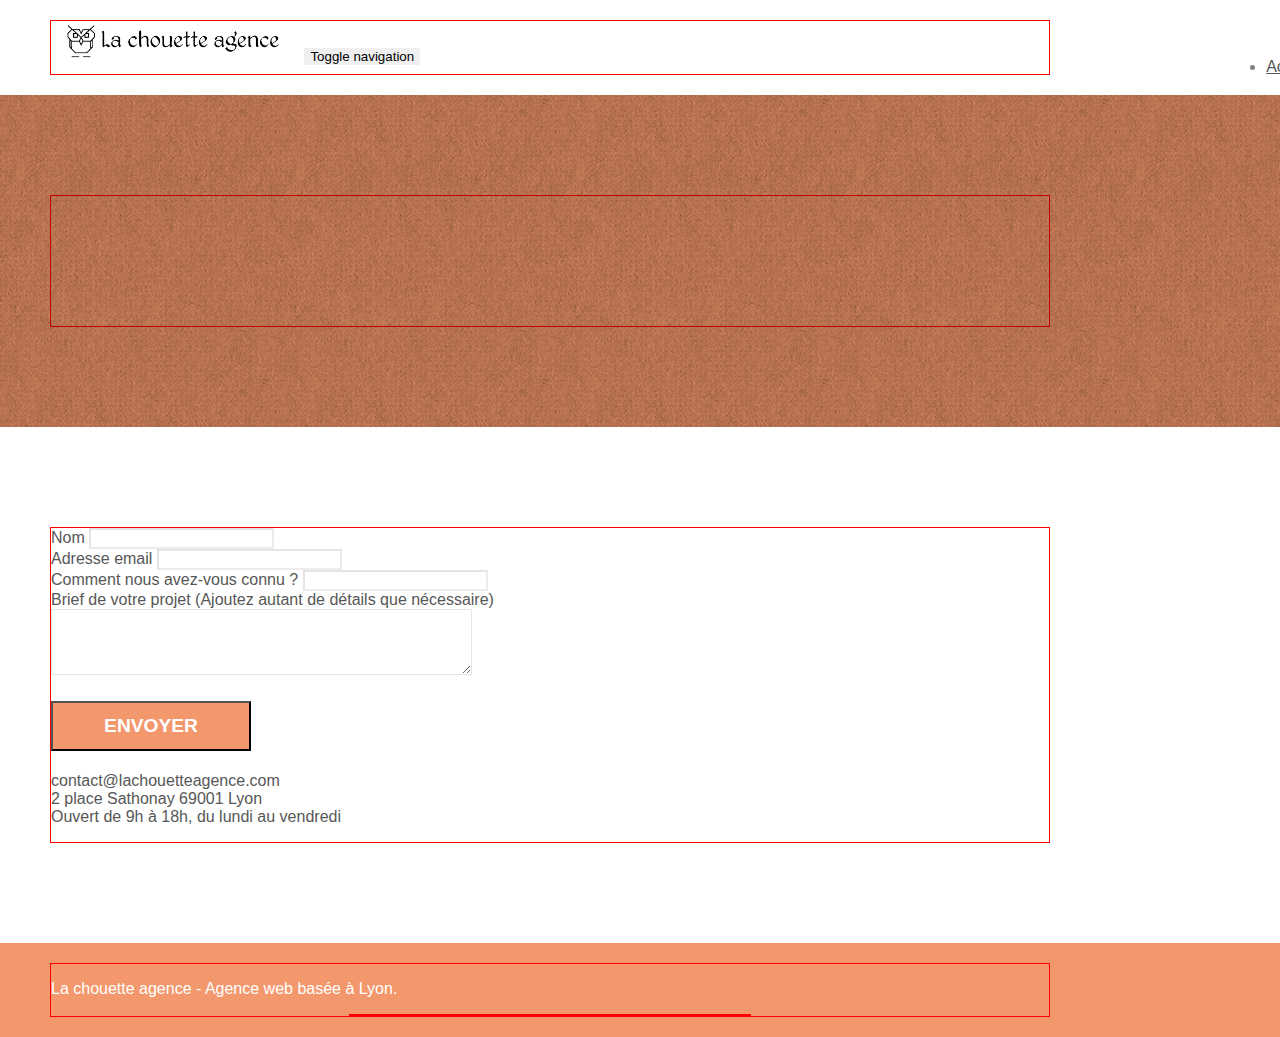
==== contact.html @ 0d10b51a "modif page2 en contact, changement header hn, refactoring, changement des balises div en balises sem" ====
<!DOCTYPE html>
<html lang="fr">
  <head>
    <meta charset="utf-8" />
    <meta name="robots" content="index,follow" />
    <meta
      name="description"
      content="La chouette agence, entreprise de webdesign située à Lyon. Pour la réalisation de votre projet contactez-nous
    dés maintenant!"
    />
    <meta
      name="viewport"
      content="width=device-width, initial-scale=1.0, viewport-fit=cover"
    />

    <!--medias sociaux-->
    <meta
      name="twitter:card"
      content="la chouette agence: votre agence de WebDesign à Lyon"
    />
    <meta
      property="og:title"
      content="La chouette agence, votre agence de WebDesign à Lyon"
    />
    <meta property="og:type" content="website" />
    <meta property="og:url" content="website" />
    <meta
      property="og:image"
      content="	https://nabi652.github.io/projet4_version_modifie/img/logo.png"
    />
    <meta
      property="og:description"
      content="la chouette agence: votre agence de WebDesign à Lyon"
    />

    <link rel="shortcut icon" type="image/png" href="favicon.jpg" />

    <link rel="stylesheet" type="text/css" href="./css/bootstrap.min.css" />
    <link rel="stylesheet" type="text/css" href="style.css" />
    <link rel="stylesheet" type="text/css" href="./css/font-awesome.min.css" />
    <link rel="stylesheet" type="text/css" href="./css/et-line.min.css" />

    <script src="./js/jquery-2.1.0.min.js"></script>
    <script src="./js/bootstrap.min.js"></script>
    <script src="./js/blocs.min.js"></script>
    <script src="./js/jqBootstrapValidation.js"></script>
    <script src="./js/formHandler.js"></script>
    <title>La chouette agence</title>

    <!-- Analytics -->

    <!-- Analytics END -->
  </head>
  <body>
    <!-- Principal conteneur -->
    <div class="page-container">
      <!-- bloc-0 -->
      <div class="bloc bgc-white l-bloc" id="bloc-0">
        <div class="container bloc-sm">
          <nav class="navbar row">
            <div class="navbar-header">
              <a class="navbar-brand" href="index.html"
                ><img
                  src="img/la-chouette-agence.png"
                  alt="atlanta web design logo"
                  height="40"
              /></a>
              <button
                id="nav-toggle"
                type="button"
                class="ui-navbar-toggle navbar-toggle"
                data-toggle="collapse"
                data-target=".navbar-1"
              >
                <span class="sr-only">Toggle navigation</span
                ><span class="icon-bar"></span><span class="icon-bar"></span
                ><span class="icon-bar"></span>
              </button>
            </div>
            <div class="collapse navbar-collapse navbar-1 special-dropdown-nav">
              <ul class="site-navigation nav navbar-nav">
                <li>
                  <a href="index.html">Accueil</a>
                </li>
                <li></li>
                <li>
                  <a href="page2.html">page2 &gt;</a>
                </li>
              </ul>
            </div>
          </nav>
        </div>
      </div>
      <!-- bloc-0 END -->

      <!-- bloc-6 -->
      <div
        class="
          bloc
          bg-dots-bg bg-repeat
          bgc-atomic-tangerine
          d-bloc
          bloc-bg-texture
          texture-paper
        "
        id="bloc-6"
      >
        <div class="container bloc-lg">
          <div class="row">
            <div class="col-sm-12">
              <h1 class="text-center hero-bloc-text tc-white">
                Parlons web design !
              </h1>
              <p class="text-center mg-lg tc-white tight-width-whitespace">
                Nous sommes ravis que vous souhaitiez collaborer avec notre
                agence.<br />
                Parlez-nous de votre projet en complétant le formulaire
                ci-dessous.
              </p>
            </div>
          </div>
        </div>
      </div>
      <!-- bloc-6 END -->

      <!-- bloc-7 -->
      <div class="bloc bgc-white l-bloc" id="bloc-7">
        <div class="container bloc-lg">
          <div class="row">
            <div class="col-sm-6">
              <form
                id="form_1"
                novalidate
                success-msg="Your message has been sent."
                fail-msg="Sorry it seems that our mail server is not responding, Sorry for the inconvenience!"
              >
                <div class="form-group">
                  <label> Nom </label>
                  <input id="name" class="form-control" required />
                </div>
                <div class="form-group">
                  <label> Adresse email </label>
                  <input
                    id="email"
                    class="form-control"
                    type="email"
                    required
                  />
                </div>
                <div class="form-group">
                  <label> Comment nous avez-vous connu ? </label>
                  <input
                    class="form-control"
                    type="email"
                    required
                    id="input_504"
                  />
                </div>
                <div class="form-group">
                  <label>
                    Brief de votre projet (Ajoutez autant de détails que
                    nécessaire)<br /> </label
                  ><textarea
                    id="message"
                    class="form-control"
                    rows="4"
                    cols="50"
                    required
                  ></textarea>
                </div>
                <button
                  class="
                    bloc-button
                    btn btn-lg btn-block
                    cta-hero
                    btn-atomic-tangerine
                  "
                  type="submit"
                >
                  Envoyer
                </button>
              </form>
            </div>
            <div class="col-sm-6">
              <p>
                contact@lachouetteagence.com<br />2 place Sathonay 69001 Lyon<br />Ouvert
                de 9h à 18h, du lundi au vendredi<br />
              </p>
            </div>
          </div>
        </div>
      </div>
      <!-- bloc-7 END -->

      <!-- ScrollToTop Button -->
      <a class="bloc-button btn btn-d scrollToTop" onclick="scrollToTarget('1')"
        ><span class="fa fa-chevron-up"></span
      ></a>
      <!-- ScrollToTop Button END-->

      <!-- Footer - bloc-8 -->
      <div class="bloc bgc-atomic-tangerine d-bloc" id="bloc-8">
        <div class="container bloc-sm">
          <div class="row">
            <div class="col-sm-12">
              <p class="text-center white">
                La chouette agence - Agence web basée à Lyon.<br />
              </p>
              <div class="row row-no-gutters social">
                <div class="col-sm-3">
                  <div class="text-center">
                    <a class="social" href="index.html"
                      ><span class="fa fa-twitter icon-md"></span
                    ></a>
                  </div>
                </div>
                <div class="col-sm-3">
                  <div class="text-center">
                    <a class="social" href="index.html"
                      ><span class="fa fa-facebook icon-md"></span
                    ></a>
                  </div>
                </div>
                <div class="col-sm-3">
                  <div class="text-center">
                    <a class="social" href="index.html"
                      ><span class="fa fa-dribbble icon-md"></span
                    ></a>
                  </div>
                </div>
                <div class="col-sm-3">
                  <div class="text-center">
                    <a class="social" href="index.html"
                      ><span class="fa fa-instagram icon-md"></span
                    ></a>
                  </div>
                </div>
              </div>
            </div>
          </div>
        </div>
      </div>
      <!-- Footer - bloc-8 END -->
    </div>
    <!-- Principal conteneur END -->
  </body>
</html>
---- style.css ----
body {
  margin: 0;
  padding: 0;
  background: #fff;
  overflow-x: hidden;
  -webkit-font-smoothing: antialiased;
  -moz-osx-font-smoothing: grayscale;
}

a,
button {
  /* transition: all 0.3s ease-in-out; */
  outline: none !important;
}

a:hover {
  text-decoration: none;
  cursor: pointer;
}

.keywords {
  color: #cccccc;
  font-size: 1px;
}

.keywords1 {
  color: #f3976c;
}

#page-loading-blocs-notifaction {
  position: fixed;
  top: 0;
  bottom: 0;
  width: 100%;
  z-index: 100000;
  background: #ffffff url("img/pageload-spinner.gif") no-repeat center center;
}

.bloc {
  width: 100%;
  clear: both;
  background: 50% 50% no-repeat;
  padding: 0 50px;
  -webkit-background-size: cover;
  -moz-background-size: cover;
  -o-background-size: cover;
  background-size: cover;
  position: relative;
}

.bloc .container {
  padding-left: 0;
  padding-right: 0;
}

.bloc-lg {
  padding: 100px 50px;
}

.bloc-md {
  padding: 50px;
}

.bloc-sm {
  padding: 20px 50px;
}

.bg-center,
.bg-l-edge,
.bg-r-edge,
.bg-t-edge,
.bg-b-edge,
.bg-tl-edge,
.bg-bl-edge,
.bg-tr-edge,
.bg-br-edge,
.bg-repeat {
  -webkit-background-size: auto !important;
  -moz-background-size: auto !important;
  -o-background-size: auto !important;
  background-size: auto !important;
}

.bg-repeat {
  background: repeat;
}

.bg-t-edge {
  background: top no-repeat;
}

.bloc-bg-texture::before {
  content: "";
  background-size: 2px 2px;
  position: absolute;
  top: 0;
  bottom: 0;
  left: 0;
  right: 0;
}

.texture-paper::before {
  background: url("img/texture-paper.png");
  background-size: 280px 280px;
}

.b-parallax {
  background-attachment: fixed;
}

.d-bloc {
  color: rgba(255, 255, 255, 0.7);
}

.d-bloc button:hover {
  color: rgba(255, 255, 255, 0.9);
}

.d-bloc .icon-round,
.d-bloc .icon-square,
.d-bloc .icon-rounded,
.d-bloc .icon-semi-rounded-a,
.d-bloc .icon-semi-rounded-b {
  border-color: rgba(255, 255, 255, 0.9);
}

.d-bloc .divider-h span {
  border-color: rgba(255, 255, 255, 0.2);
}

.d-bloc .a-btn,
.d-bloc .navbar a,
.d-bloc .navbar-brand,
.d-bloc a .icon-sm,
.d-bloc a .icon-md,
.d-bloc a .icon-lg,
.d-bloc a .icon-xl,
.d-bloc h1 a,
.d-bloc h2 a,
.d-bloc h3 a,
.d-bloc h4 a,
.d-bloc h5 a,
.d-bloc h6 a,
.d-bloc p a {
  color: rgba(255, 255, 255, 0.6);
}

.d-bloc .a-btn:hover,
.d-bloc .navbar a:hover,
.d-bloc .navbar-brand:hover,
.d-bloc a:hover .icon-sm,
.d-bloc a:hover .icon-md,
.d-bloc a:hover .icon-lg,
.d-bloc a:hover .icon-xl,
.d-bloc h1 a:hover,
.d-bloc h2 a:hover,
.d-bloc h3 a:hover,
.d-bloc h4 a:hover,
.d-bloc h5 a:hover,
.d-bloc h6 a:hover,
.d-bloc p a:hover {
  color: rgba(255, 255, 255, 1);
}

.d-bloc .navbar-toggle .icon-bar {
  background: rgba(255, 255, 255, 1);
}

.d-bloc .btn-wire,
.d-bloc .btn-wire:hover {
  color: rgba(255, 255, 255, 1);
  border-color: rgba(255, 255, 255, 1);
}

.d-bloc .panel {
  color: rgba(0, 0, 0, 0.5);
}

.d-bloc .panel button:hover {
  color: rgba(0, 0, 0, 0.7);
}

.d-bloc .panel icon {
  border-color: rgba(0, 0, 0, 0.7);
}

.d-bloc .panel .divider-h span {
  border-color: rgba(0, 0, 0, 0.1);
}

.d-bloc .panel .a-btn {
  color: rgba(0, 0, 0, 0.6);
}

.d-bloc .panel .a-btn:hover {
  color: rgba(0, 0, 0, 1);
}

.d-bloc .panel .btn-wire,
.d-bloc .panel .btn-wire:hover {
  color: rgba(0, 0, 0, 0.7);
  border-color: rgba(0, 0, 0, 0.3);
}

.d-bloc .panel,
.l-bloc {
  color: rgba(0, 0, 0, 0.5);
}

.d-bloc .panel button:hover,
.l-bloc button:hover {
  color: rgba(0, 0, 0, 0.7);
}

.l-bloc .icon-round,
.l-bloc .icon-square,
.l-bloc .icon-rounded,
.l-bloc .icon-semi-rounded-a,
.l-bloc .icon-semi-rounded-b {
  border-color: rgba(0, 0, 0, 0.7);
}

.d-bloc .panel .divider-h span,
.l-bloc .divider-h span {
  border-color: rgba(0, 0, 0, 0.1);
}

.d-bloc .panel .a-btn,
.l-bloc .a-btn,
.l-bloc .navbar a,
.l-bloc .navbar-brand,
.l-bloc a .icon-sm,
.l-bloc a .icon-md,
.l-bloc a .icon-lg,
.l-bloc a .icon-xl,
.l-bloc h1 a,
.l-bloc h2 a,
.l-bloc h3 a,
.l-bloc h4 a,
.l-bloc h5 a,
.l-bloc h6 a,
.l-bloc p a {
  color: rgba(0, 0, 0, 0.6);
}

.d-bloc .panel .a-btn:hover,
.l-bloc .a-btn:hover,
.l-bloc .navbar a:hover,
.l-bloc .navbar-brand:hover,
.l-bloc a:hover .icon-sm,
.l-bloc a:hover .icon-md,
.l-bloc a:hover .icon-lg,
.l-bloc a:hover .icon-xl,
.l-bloc h1 a:hover,
.l-bloc h2 a:hover,
.l-bloc h3 a:hover,
.l-bloc h4 a:hover,
.l-bloc h5 a:hover,
.l-bloc h6 a:hover,
.l-bloc p a:hover {
  color: rgba(0, 0, 0, 1);
}

.l-bloc .navbar-toggle .icon-bar {
  color: rgba(0, 0, 0, 0.6);
}

.d-bloc .panel .btn-wire,
.d-bloc .panel .btn-wire:hover,
.l-bloc .btn-wire,
.l-bloc .btn-wire:hover {
  color: rgba(0, 0, 0, 0.7);
  border-color: rgba(0, 0, 0, 0.3);
}

.voffset {
  margin-top: 30px;
}

.voffset-lg {
  margin-top: 80px;
}

.row-no-gutters {
  margin-right: 0;
  margin-left: 0;
}

.row.row-no-gutters > [class^="col-"],
.row.row-no-gutters > [class*=" col-"] {
  padding-right: 0;
  padding-left: 0;
}

/* #bloc-1-hero h1 {
  font-size: bigger; 
} */

.navbar {
  margin-bottom: 0;
  z-index: 1;
}

.navbar-brand {
  height: auto;
  padding: 3px 15px;
  font-size: 25px;
  font-weight: normal;
  font-weight: 600;
  line-height: 44px;
}

.navbar-brand img {
  max-height: 200px;
  margin: 0 5px 0 0;
  display: inline;
}

.navbar-brand img[src$="svg"] {
  min-width: 100px;
}

.nav-center .navbar-brand img {
  margin: 0;
}

.navbar .nav {
  padding-top: 2px;
  margin-right: -16px;
  float: right;
  z-index: 1;
}

.nav > li {
  float: left;
  margin-top: 4px;
  font-size: 16px;
}

.navbar-nav .open .dropdown-menu > li > a {
  text-align: inherit;
}

.nav > li a:hover,
.nav > li a:focus {
  background: transparent;
}

.navbar-toggle {
  margin: 10px 10px 0 0;
  border: 0px;
}

.navbar-toggle:hover {
  background: transparent !important;
}

.navbar-toggle .icon-bar {
  background-color: rgba(0, 0, 0, 0.5);
  width: 26px;
}

.nav-invert .navbar .nav {
  float: left;
}

.nav-invert .navbar-header,
.nav-invert .navbar-brand {
  float: right;
  position: relative;
  z-index: 2;
}

@media (min-width: 768px) {
  .site-navigation {
    position: absolute;
    top: 50%;
    right: 20px;
    transform: translate(0, -50%);
    -webkit-transform: translateY(-50%);
  }
  .nav > li .dropdown-menu a,
  .nav > li .dropdown-menu a:hover {
    color: #484848;
  }
  .nav-invert .site-navigation {
    left: 0;
    right: 0;
  }
  .nav-center {
    text-align: center;
  }
  .nav-center .navbar-header {
    width: 100%;
  }
  .nav-center .navbar-header,
  .nav-center .navbar-brand,
  .nav-center .nav > li {
    float: none;
    display: inline-block;
  }
  .nav-center .site-navigation {
    position: relative;
    width: 100%;
    right: 0;
    margin-right: 0px;
    margin-top: 20px;
  }
  .nav-center.mini-nav .navbar-toggle {
    float: none;
    margin: 10px auto 0;
  }
}

.nav > li > .dropdown a {
  background: none !important;
  display: block;
  padding: 14px 15px;
}

nav .caret {
  margin: 0 5px;
}

.dropdown-menu .dropdown-menu {
  top: -8px;
  left: 100%;
}

.dropdown-menu .dropmenu-flow-right {
  top: 100%;
  left: 0;
  margin-left: -1px;
  border-top-left-radius: 0;
  border-top-right-radius: 0;
}

.dropdown-menu .dropdown span {
  border: 4px solid black;
  border-top-color: transparent;
  border-right-color: transparent;
  border-bottom-color: transparent;
  margin: 6px -5px 0 0 !important;
  float: right;
}

.mg-md {
  margin-top: 10px;
  margin-bottom: 20px;
}

.mg-lg {
  margin-top: 10px;
  margin-bottom: 40px;
}

.btn {
  margin: 0 5px 5px 0;
}

.btn.pull-right {
  margin: 0 0 5px 5px;
}

.btn-d,
.btn-d:hover,
.btn-d:focus {
  color: #fff;
  background: rgba(0, 0, 0, 0.3);
}

button {
  outline: none !important;
}

.btn-rd {
  border-radius: 40px;
}

.btn-clean {
  border: 1px solid rgba(0, 0, 0, 0.08);
  border-bottom-color: rgba(0, 0, 0, 0.1);
  text-shadow: 0 1px 0 rgba(0, 0, 1, 0.1);
  box-shadow: 0 1px 3px rgba(0, 0, 1, 0.25),
    inset 0 1px 0 0 rgba(255, 255, 255, 0.15);
}

.icon-md {
  font-size: 30px !important;
}

.icon-lg {
  font-size: 60px !important;
}

.sm-shadow {
  text-shadow: 0 1px 2px rgba(0, 0, 0, 0.3);
}

.panel-sq,
.panel-sq .panel-heading,
.panel-sq .panel-footer {
  border-radius: 0;
}

.panel-rd {
  border-radius: 30px;
}

.panel-rd .panel-heading {
  border-radius: 29px 29px 0 0;
}

.panel-rd .panel-footer {
  border-radius: 0 0 29px 29px;
}

.form-control {
  border-color: rgba(0, 0, 0, 0.1);
  box-shadow: none;
}

.scrollToTop {
  width: 40px;
  height: 40px;
  position: fixed;
  bottom: 20px;
  right: 20px;
  opacity: 0;
  z-index: 500;
  transition: all 0.3s ease-in-out;
}

.scrollToTop span {
  margin-top: 6px;
}

.showScrollTop {
  font-size: 14px;
  opacity: 1;
}

a[data-lightbox] {
  position: relative;
  display: block;
  text-align: center;
}

a[data-lightbox]:hover::before {
  content: "+";
  font-family: "HelveticaNeue-Light", "Helvetica Neue Light", "Helvetica Neue",
    Helvetica, Arial;
  font-size: 32px;
  width: 50px;
  height: 50px;
  margin-left: -25px;
  border-radius: 50%;
  background: rgba(0, 0, 0, 0.6);
  color: #fff;
  font-weight: 100;
  z-index: 1;
  position: absolute;
  top: 50%;
  transform: translateY(-50%);
  -webkit-transform: translateY(-50%);
}

a[data-lightbox]:hover img {
  opacity: 0.6;
  -webkit-animation-fill-mode: none;
  animation-fill-mode: none;
}

#lightbox-modal {
  display: flex;
  align-items: center;
}

#lightbox-modal .modal-dialog {
  width: 90%;
  max-width: 900px;
  margin: 0 auto 0;
}

#lightbox-modal .modal-dialog img {
  max-height: 90vh;
  margin: 0 auto;
}

.lightbox-caption {
  padding: 20px;
  color: #fff;
  background: rgba(0, 0, 0, 0.5);
  position: absolute;
  left: 15px;
  right: 15px;
  bottom: 5px;
}

.close-lightbox {
  color: #fff;
  font-size: 30px;
  position: absolute;
  top: 20px;
  right: 20px;
  z-index: 20;
  background: rgba(0, 0, 0, 0.5);
  border: none;
  line-height: 30px;
  padding: 0 9px 5px;
  opacity: 0.3;
}

.close-lightbox:hover,
.next-lightbox:hover,
.prev-lightbox:hover {
  opacity: 1;
  color: #fff;
}

.next-lightbox,
.prev-lightbox {
  font-size: 20px;
  color: rgba(255, 255, 255, 0.9);
  background: rgba(0, 0, 0, 0.5);
  transition: all 0.2s ease-in-out;
  position: absolute;
  top: 45%;
  z-index: 1;
  opacity: 0.4;
}

.next-lightbox {
  padding: 6px 8px 1px 13px;
  right: 25px;
}

.prev-lightbox {
  padding: 6px 13px 1px 10px;
  left: 25px;
}

.snapshot-lb .modal-body {
  padding-bottom: 45px;
}

.snapshot-lb .lightbox-caption {
  padding: 0;
  color: rgba(0, 0, 0, 0.5);
  background: none;
}

h1,
h2,
h3,
h4,
h5,
h6,
p,
label,
.btn,
a {
  font-family: "helvetica";
  font-weight: 400;
  color: #575757 !important;
}

.container {
  max-width: 1000px;
}

.hero-bloc-text {
  font-size: 38px;
}

.hero-bloc-text-sub {
  font-size: 36px;
}

.statement-bloc-text {
  line-height: 26px;
  font-style: italic;
  font-size: 20px;
  text-align: center;
  font-weight: lighter;
  max-width: 520px;
  margin: auto auto auto auto;
}

p {
  font-size: 11px;
}

.tight-width-whitespace {
  max-width: 600px;
  margin: auto auto auto auto;
}

.h1 {
  font-size: 20px;
  font-family: "Open Sans";
}

.cta-hero {
  margin-top: 22px;
  color: #ffffff !important;
  text-transform: uppercase;
  padding: 12px 28px 12px 28px;
  font-size: larger;
  font-weight: 700;
  width: 200px;
}

p {
  font-size: medium;
}

.social {
  max-width: 400px;
  margin: auto auto auto auto;
}

h2 {
  font-size: 22px;
  line-height: 1.4em;
}

h3 {
  font-size: 15px;
  text-transform: uppercase;
  font-weight: 700;
  color: #333333 !important;
}

.med-width-whitespace {
  max-width: 800px;
  margin: auto auto auto auto;
  box-shadow: 0px 0px 0px #000000;
}

h1 {
  color: #333333 !important;
}

h4 {
  color: #333333 !important;
}

.icons {
  margin-bottom: 14px;
  margin-top: 24px;
}

.white {
  color: #ffffff !important;
}

.portfolio-thumb {
  margin-bottom: 24px;
}

.portfolio-row {
  margin-bottom: 44px;
  margin-top: 50px;
}

.avatar {
  box-shadow: 0px 4px 9px rgba(0, 0, 0, 0.3);
}

.black-background {
  background-color: rgba(165, 147, 99, 0.7);
  padding: 40px 40px 40px 40px;
}

.bold-link {
  font-weight: 900;
  text-decoration: underline !important;
}
.row {
  border: 1px solid red;
}

.bgc-white {
  background-color: #ffffff;
}

.bgc-dark-slate-blue {
  background-color: #364577;
}

.bgc-atomic-tangerine {
  background-color: #f3976c;
}

.tc-white {
  color: #f3976c !important;
}

.btn-atomic-tangerine {
  background: #f3976c;
  color: #ffffff !important;
}
/* hover sur le bouton contact */
.btn-atomic-tangerine:hover {
  background: linear-gradient(#f3976c, #c27956);
  /* color: #ffffff !important; */
  box-shadow: 0px 0px 20px #9c9c9c;
} /*fin hover sur bouton contact*/

.ltc-white {
  color: #ffffff !important;
  text-decoration: none;
}

.ltc-white:hover {
  color: #cccccc !important;
}

.ltc-atomic-tangerine {
  color: #f3976c !important;
}

.ltc-atomic-tangerine:hover {
  color: #c27956 !important;
}

.icon-dark-slate-blue {
  color: #364577 !important;
  border-color: #364577 !important;
}

.bg-dots-bg {
  background-image: url("img/dots-bg.png");
}

.bg-lines-h2-bg {
  background-image: url("img/lines-h2-bg.png");
}

.bg-banniere {
  background-image: url("img/la-chouette-agence-banniere.jpg");
}

.bg-presentation {
  background-image: url("img/image-de-presentation.bmp");
}

@media (max-width: 1024px) {
  .bloc {
    padding-left: 20px;
    padding-right: 20px;
  }
  .bloc.full-width-bloc,
  .bloc-tile-2.full-width-bloc .container,
  .bloc-tile-3.full-width-bloc .container,
  .bloc-tile-4.full-width-bloc .container {
    padding-left: 0;
    padding-right: 0;
  }
}

@media (max-width: 992px) and (min-width: 768px) {
  .navbar .nav {
    max-width: 80%;
  }
  .nav-center.navbar .nav {
    max-width: 100%;
  }
}

@media only screen and (min-device-width: 768px) and (max-device-width: 1024px) and (orientation: landscape) {
  .b-parallax {
    background-attachment: scroll;
  }
}

@media only screen and (min-device-width: 1024px) and (max-device-width: 1366px) and (-webkit-min-device-pixel-ratio: 1.5) {
  .b-parallax {
    background-attachment: scroll;
  }
}

@media (max-width: 991px) {
  .container {
    width: 100%;
  }
  .b-parallax {
    background-attachment: scroll;
  }
  .page-container,
  #hero-bloc {
    overflow-x: hidden;
    position: relative;
  }
  .bloc {
    padding-left: constant(safe-area-inset-left);
    padding-right: constant(safe-area-inset-right);
  }
  .bloc-group,
  .bloc-group .bloc {
    display: block;
    width: 100%;
  }
  .bloc-fill-screen .fill-bloc-top-edge,
  .bloc-fill-screen .fill-bloc-bottom-edge {
    padding: 0 20px;
    padding-left: constant(safe-area-inset-left);
    padding-right: constant(safe-area-inset-right);
  }
}

@media (max-width: 767px) {
  .page-container {
    overflow-x: hidden;
    position: relative;
  }
  h1,
  h2,
  h3,
  h4,
  h5,
  h6,
  p,
  #disqus_thread {
    padding-left: 10px !important;
    padding-right: 10px !important;
  }
  .b-parallax {
    background-attachment: scroll;
  }
  .navbar .nav {
    padding-top: 0;
    border-top: 1px solid rgba(0, 0, 0, 0.2);
    float: none !important;
  }
  .navbar.row {
    margin-left: 0;
    margin-right: 0;
  }
  .site-navigation {
    position: inherit;
    transform: none;
    -webkit-transform: none;
    -ms-transform: none;
  }
  .nav > li {
    margin-top: 0;
    border-bottom: 1px solid rgba(0, 0, 0, 0.1);
    background: rgba(0, 0, 0, 0.05);
    text-align: left;
    padding-left: 15px;
    width: 100%;
  }
  .nav > li:hover {
    background: rgba(0, 0, 0, 0.08);
  }
  .dropdown .dropdown a .caret {
    float: none;
    margin: 5px 0 0 10px !important;
    border: 4px solid black;
    border-bottom-color: transparent;
    border-right-color: transparent;
    border-left-color: transparent;
  }
  #hero-bloc .navbar .nav {
    background: rgba(0, 0, 0, 0.8);
  }
  #hero-bloc .navbar .nav a {
    color: rgba(255, 255, 255, 0.6);
  }
  .hero {
    padding: 50px 0;
  }
  .hero-nav {
    left: -1px;
    right: -1px;
  }
  .navbar-collapse {
    padding: 0;
    overflow-x: hidden;
    -webkit-box-shadow: none;
    box-shadow: none;
  }
  .navbar-brand img {
    max-height: 40px;
    width: auto;
  }
  .nav-invert .navbar-header {
    float: none;
    width: 100%;
  }
  .nav-invert .navbar-toggle {
    float: left;
    margin-left: 10px;
  }
  .bloc {
    padding-left: 0;
    padding-right: 0;
  }
  .bloc-xxl,
  .bloc-xl,
  .bloc-lg {
    padding: 40px 0;
  }
  .bloc-sm,
  .bloc-md {
    padding-left: 0;
    padding-right: 0;
  }
  .bloc-tile-2 .container,
  .bloc-tile-3 .container,
  .bloc-tile-4 .container,
  .bloc-fill-screen .fill-bloc-top-edge,
  .bloc-fill-screen .fill-bloc-bottom-edge {
    padding-left: 0;
    padding-right: 0;
  }
  .a-block {
    padding: 0 10px;
  }
  .btn-dwn {
    display: none;
  }
  .voffset {
    margin-top: 5px;
  }
  .voffset-md {
    margin-top: 20px;
  }
  .voffset-lg {
    margin-top: 30px;
  }
  form {
    padding: 5px;
  }
  .close-lightbox {
    display: inline-block;
  }
  .blocsapp-device-iphone5 {
    background-size: 216px 425px;
    padding-top: 60px;
    width: 216px;
    height: 425px;
  }
  .blocsapp-device-iphone5 img {
    width: 180px;
    height: 320px;
  }
}

@media (max-width: 400px) {
  .bloc {
    padding-left: 0;
    padding-right: 0;
  }
}

@media (max-width: 767px) {
  .bloc-mob-center-text {
    text-align: center;
  }
}
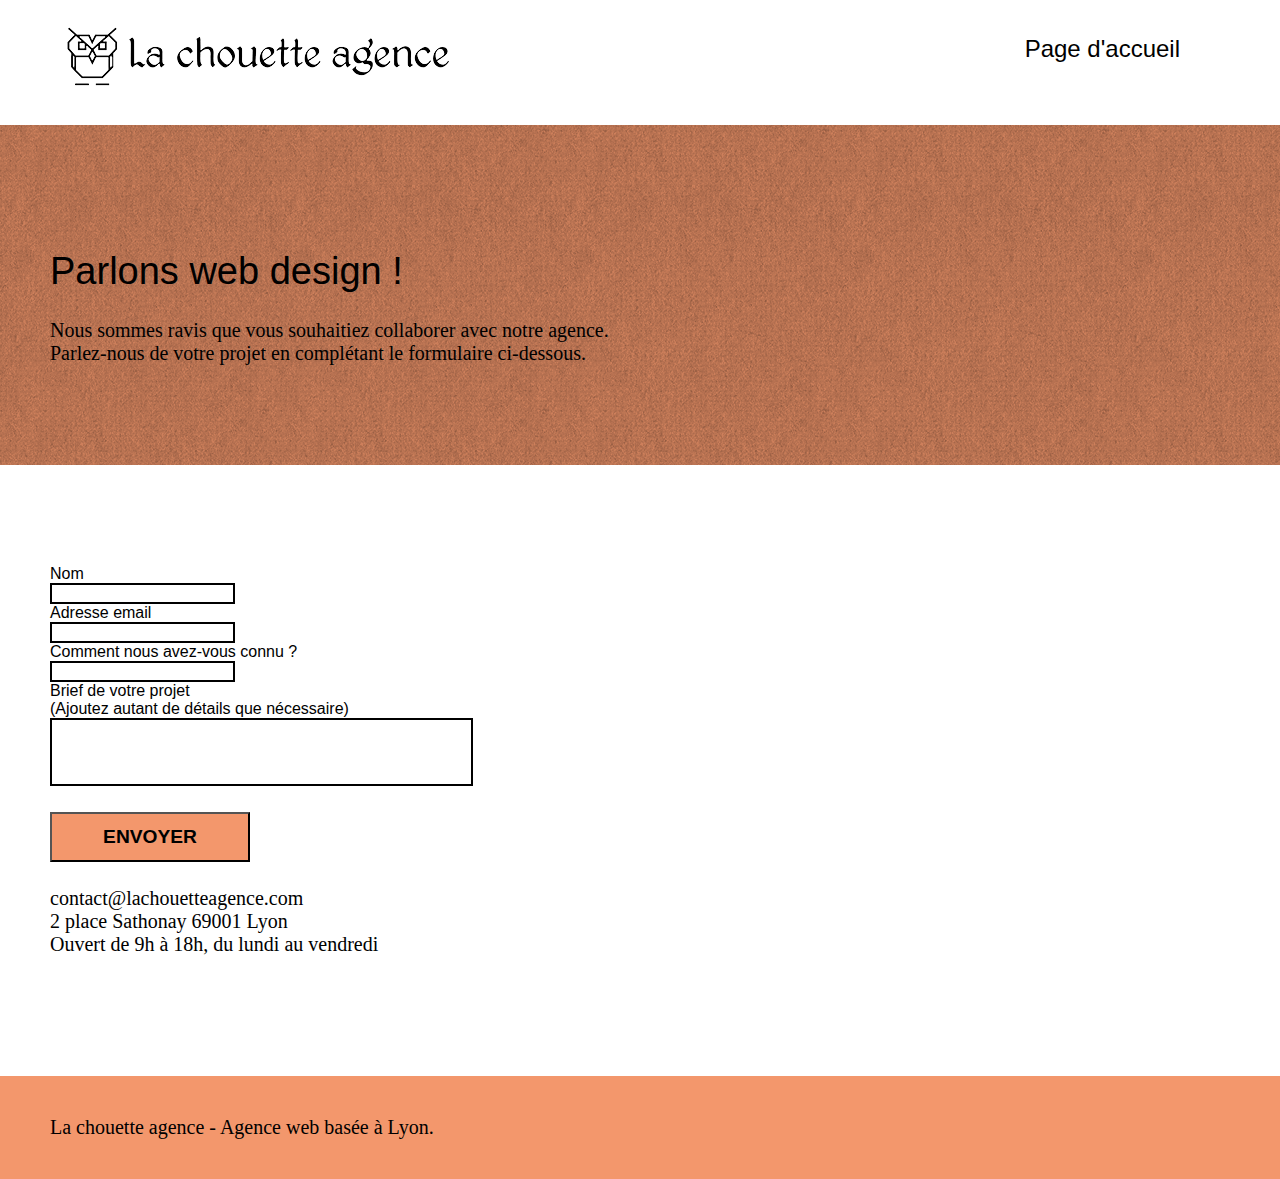
==== commit afd3f0a9: "changement contraste texte de la page contact, de la forme du formulaire, du lien accueil" ====
--- a/contact.html
+++ b/contact.html
@@ -55,7 +55,7 @@
     <!-- Principal conteneur -->
     <div class="page-container">
       <!-- bloc-0 -->
-      <div class="bloc bgc-white l-bloc" id="bloc-0">
+      <header class="bloc bgc-white l-bloc" id="bloc-0">
         <div class="container bloc-sm">
           <nav class="navbar row">
             <div class="navbar-header">
@@ -63,38 +63,22 @@
                 ><img
                   src="img/la-chouette-agence.png"
                   alt="atlanta web design logo"
-                  height="40"
               /></a>
-              <button
-                id="nav-toggle"
-                type="button"
-                class="ui-navbar-toggle navbar-toggle"
-                data-toggle="collapse"
-                data-target=".navbar-1"
-              >
-                <span class="sr-only">Toggle navigation</span
-                ><span class="icon-bar"></span><span class="icon-bar"></span
-                ><span class="icon-bar"></span>
-              </button>
             </div>
             <div class="collapse navbar-collapse navbar-1 special-dropdown-nav">
               <ul class="site-navigation nav navbar-nav">
                 <li>
-                  <a href="index.html">Accueil</a>
-                </li>
-                <li></li>
-                <li>
-                  <a href="page2.html">page2 &gt;</a>
+                  <a href="index.html">Page d'accueil</a>
                 </li>
               </ul>
             </div>
           </nav>
         </div>
-      </div>
+      </header>
       <!-- bloc-0 END -->
 
       <!-- bloc-6 -->
-      <div
+      <section
         class="
           bloc
           bg-dots-bg bg-repeat
@@ -108,10 +92,16 @@
         <div class="container bloc-lg">
           <div class="row">
             <div class="col-sm-12">
-              <h1 class="text-center hero-bloc-text tc-white">
+              <h1
+                class="text-center hero-bloc-text tc-white"
+                id="ParlonsWebDesign"
+              >
                 Parlons web design !
               </h1>
-              <p class="text-center mg-lg tc-white tight-width-whitespace">
+              <p
+                class="text-center mg-lg tc-white tight-width-whitespace"
+                id="text-contact"
+              >
                 Nous sommes ravis que vous souhaitiez collaborer avec notre
                 agence.<br />
                 Parlez-nous de votre projet en complétant le formulaire
@@ -120,11 +110,11 @@
             </div>
           </div>
         </div>
-      </div>
+      </section>
       <!-- bloc-6 END -->
 
       <!-- bloc-7 -->
-      <div class="bloc bgc-white l-bloc" id="bloc-7">
+      <section class="bloc bgc-white l-bloc" id="bloc-7">
         <div class="container bloc-lg">
           <div class="row">
             <div class="col-sm-6">
@@ -135,11 +125,11 @@
                 fail-msg="Sorry it seems that our mail server is not responding, Sorry for the inconvenience!"
               >
                 <div class="form-group">
-                  <label> Nom </label>
+                  <label> Nom </label><br />
                   <input id="name" class="form-control" required />
                 </div>
                 <div class="form-group">
-                  <label> Adresse email </label>
+                  <label> Adresse email </label><br />
                   <input
                     id="email"
                     class="form-control"
@@ -148,7 +138,7 @@
                   />
                 </div>
                 <div class="form-group">
-                  <label> Comment nous avez-vous connu ? </label>
+                  <label> Comment nous avez-vous connu ? </label><br />
                   <input
                     class="form-control"
                     type="email"
@@ -158,8 +148,8 @@
                 </div>
                 <div class="form-group">
                   <label>
-                    Brief de votre projet (Ajoutez autant de détails que
-                    nécessaire)<br /> </label
+                    Brief de votre projet <br />
+                    (Ajoutez autant de détails que nécessaire)<br /> </label
                   ><textarea
                     id="message"
                     class="form-control"
@@ -189,7 +179,7 @@
             </div>
           </div>
         </div>
-      </div>
+      </section>
       <!-- bloc-7 END -->
 
       <!-- ScrollToTop Button -->
@@ -199,7 +189,7 @@
       <!-- ScrollToTop Button END-->
 
       <!-- Footer - bloc-8 -->
-      <div class="bloc bgc-atomic-tangerine d-bloc" id="bloc-8">
+      <footer class="bloc bgc-atomic-tangerine d-bloc" id="bloc-8">
         <div class="container bloc-sm">
           <div class="row">
             <div class="col-sm-12">
@@ -239,7 +229,7 @@
             </div>
           </div>
         </div>
-      </div>
+      </footer>
       <!-- Footer - bloc-8 END -->
     </div>
     <!-- Principal conteneur END -->
--- a/style.css
+++ b/style.css
@@ -16,15 +16,6 @@
 a:hover {
   text-decoration: none;
   cursor: pointer;
-}
-
-.keywords {
-  color: #cccccc;
-  font-size: 1px;
-}
-
-.keywords1 {
-  color: #f3976c;
 }
 
 #page-loading-blocs-notifaction {
@@ -142,7 +133,7 @@
 .d-bloc h5 a,
 .d-bloc h6 a,
 .d-bloc p a {
-  color: rgba(255, 255, 255, 0.6);
+  color: black;
 }
 
 .d-bloc .a-btn:hover,
@@ -159,7 +150,7 @@
 .d-bloc h5 a:hover,
 .d-bloc h6 a:hover,
 .d-bloc p a:hover {
-  color: rgba(255, 255, 255, 1);
+  color: #582900;
 }
 
 .d-bloc .navbar-toggle .icon-bar {
@@ -172,18 +163,6 @@
   border-color: rgba(255, 255, 255, 1);
 }
 
-.d-bloc .panel {
-  color: rgba(0, 0, 0, 0.5);
-}
-
-.d-bloc .panel button:hover {
-  color: rgba(0, 0, 0, 0.7);
-}
-
-.d-bloc .panel icon {
-  border-color: rgba(0, 0, 0, 0.7);
-}
-
 .d-bloc .panel .divider-h span {
   border-color: rgba(0, 0, 0, 0.1);
 }
@@ -194,22 +173,6 @@
 
 .d-bloc .panel .a-btn:hover {
   color: rgba(0, 0, 0, 1);
-}
-
-.d-bloc .panel .btn-wire,
-.d-bloc .panel .btn-wire:hover {
-  color: rgba(0, 0, 0, 0.7);
-  border-color: rgba(0, 0, 0, 0.3);
-}
-
-.d-bloc .panel,
-.l-bloc {
-  color: rgba(0, 0, 0, 0.5);
-}
-
-.d-bloc .panel button:hover,
-.l-bloc button:hover {
-  color: rgba(0, 0, 0, 0.7);
 }
 
 .l-bloc .icon-round,
@@ -225,52 +188,8 @@
   border-color: rgba(0, 0, 0, 0.1);
 }
 
-.d-bloc .panel .a-btn,
-.l-bloc .a-btn,
-.l-bloc .navbar a,
-.l-bloc .navbar-brand,
-.l-bloc a .icon-sm,
-.l-bloc a .icon-md,
-.l-bloc a .icon-lg,
-.l-bloc a .icon-xl,
-.l-bloc h1 a,
-.l-bloc h2 a,
-.l-bloc h3 a,
-.l-bloc h4 a,
-.l-bloc h5 a,
-.l-bloc h6 a,
-.l-bloc p a {
-  color: rgba(0, 0, 0, 0.6);
-}
-
-.d-bloc .panel .a-btn:hover,
-.l-bloc .a-btn:hover,
-.l-bloc .navbar a:hover,
-.l-bloc .navbar-brand:hover,
-.l-bloc a:hover .icon-sm,
-.l-bloc a:hover .icon-md,
-.l-bloc a:hover .icon-lg,
-.l-bloc a:hover .icon-xl,
-.l-bloc h1 a:hover,
-.l-bloc h2 a:hover,
-.l-bloc h3 a:hover,
-.l-bloc h4 a:hover,
-.l-bloc h5 a:hover,
-.l-bloc h6 a:hover,
-.l-bloc p a:hover {
-  color: rgba(0, 0, 0, 1);
-}
-
 .l-bloc .navbar-toggle .icon-bar {
   color: rgba(0, 0, 0, 0.6);
-}
-
-.d-bloc .panel .btn-wire,
-.d-bloc .panel .btn-wire:hover,
-.l-bloc .btn-wire,
-.l-bloc .btn-wire:hover {
-  color: rgba(0, 0, 0, 0.7);
-  border-color: rgba(0, 0, 0, 0.3);
 }
 
 .voffset {
@@ -291,10 +210,6 @@
   padding-right: 0;
   padding-left: 0;
 }
-
-/* #bloc-1-hero h1 {
-  font-size: bigger; 
-} */
 
 .navbar {
   margin-bottom: 0;
@@ -323,18 +238,36 @@
 .nav-center .navbar-brand img {
   margin: 0;
 }
-
+/* -------------------- lien retour accueil de la page contact -----------------------------*/
 .navbar .nav {
   padding-top: 2px;
-  margin-right: -16px;
-  float: right;
+  position: absolute;
+  right: 200px;
+  top: 30px;
   z-index: 1;
+  list-style-type: none;
+}
+.navbar .nav:hover {
+  color: #c27956;
+}
+
+.navbar .nav a {
+  text-decoration: none;
+  font-size: x-large;
+  width: 156px;
 }
 
 .nav > li {
   float: left;
   margin-top: 4px;
-  font-size: 16px;
+  font-size: 20px;
+}
+.navbar-nav > li > a {
+  color: black;
+}
+
+.navbar-nav > li > a:hover {
+  color: #f3976c;
 }
 
 .navbar-nav .open .dropdown-menu > li > a {
@@ -379,10 +312,7 @@
     transform: translate(0, -50%);
     -webkit-transform: translateY(-50%);
   }
-  .nav > li .dropdown-menu a,
-  .nav > li .dropdown-menu a:hover {
-    color: #484848;
-  }
+
   .nav-invert .site-navigation {
     left: 0;
     right: 0;
@@ -649,20 +579,40 @@
   color: rgba(0, 0, 0, 0.5);
   background: none;
 }
-
 h1,
 h2,
 h3,
 h4,
 h5,
 h6,
-p,
+.btn,
 label,
-.btn,
 a {
   font-family: "helvetica";
   font-weight: 400;
-  color: #575757 !important;
+}
+
+p {
+  color: black;
+  font-size: 20px;
+}
+.tc-white h1 {
+  color: rgba(255, 255, 255, 0.089);
+  text-shadow: #e0e0e0 1px 1px 0;
+}
+
+#citation-guibard {
+  margin-bottom: 90px;
+}
+
+.row h2 {
+  color: white;
+  font-weight: bolder;
+}
+
+#titre-h2-1,
+#titre-h2-2 {
+  color: black;
 }
 
 .container {
@@ -687,10 +637,6 @@
   margin: auto auto auto auto;
 }
 
-p {
-  font-size: 11px;
-}
-
 .tight-width-whitespace {
   max-width: 600px;
   margin: auto auto auto auto;
@@ -703,7 +649,7 @@
 
 .cta-hero {
   margin-top: 22px;
-  color: #ffffff !important;
+  color: black;
   text-transform: uppercase;
   padding: 12px 28px 12px 28px;
   font-size: larger;
@@ -711,9 +657,9 @@
   width: 200px;
 }
 
-p {
+/* p {
   font-size: medium;
-}
+} */
 
 .social {
   max-width: 400px;
@@ -729,7 +675,6 @@
   font-size: 15px;
   text-transform: uppercase;
   font-weight: 700;
-  color: #333333 !important;
 }
 
 .med-width-whitespace {
@@ -738,21 +683,13 @@
   box-shadow: 0px 0px 0px #000000;
 }
 
-h1 {
-  color: #333333 !important;
-}
-
-h4 {
-  color: #333333 !important;
-}
-
 .icons {
   margin-bottom: 14px;
   margin-top: 24px;
 }
 
 .white {
-  color: #ffffff !important;
+  color: black;
 }
 
 .portfolio-thumb {
@@ -775,10 +712,7 @@
 
 .bold-link {
   font-weight: 900;
-  text-decoration: underline !important;
-}
-.row {
-  border: 1px solid red;
+  text-decoration: underline;
 }
 
 .bgc-white {
@@ -793,28 +727,24 @@
   background-color: #f3976c;
 }
 
-.tc-white {
-  color: #f3976c !important;
-}
-
 .btn-atomic-tangerine {
   background: #f3976c;
-  color: #ffffff !important;
+  color: black;
+  font-weight: bolder;
 }
 /* hover sur le bouton contact */
 .btn-atomic-tangerine:hover {
   background: linear-gradient(#f3976c, #c27956);
-  /* color: #ffffff !important; */
   box-shadow: 0px 0px 20px #9c9c9c;
 } /*fin hover sur bouton contact*/
 
 .ltc-white {
-  color: #ffffff !important;
+  color: #ffffff;
   text-decoration: none;
 }
 
 .ltc-white:hover {
-  color: #cccccc !important;
+  color: #cccccc;
 }
 
 .ltc-atomic-tangerine {
@@ -826,7 +756,7 @@
 }
 
 .icon-dark-slate-blue {
-  color: #364577 !important;
+  color: #364577;
   border-color: #364577 !important;
 }
 
@@ -839,11 +769,38 @@
 }
 
 .bg-banniere {
-  background-image: url("img/la-chouette-agence-banniere.jpg");
+  background-image: linear-gradient(rgba(0, 0, 0, 0.2), rgba(0, 0, 0, 0.2)),
+    url("img/la-chouette-agence-banniere.jpg");
 }
 
 .bg-presentation {
-  background-image: url("img/image-de-presentation.bmp");
+  background-image: url("img/image.PNG");
+}
+/* ------------------------------ titre parlons web design de la page contact ------------------------*/
+
+#ParlonsWebDesign {
+  color: #000000;
+}
+
+#text-contact {
+  margin-left: 0;
+}
+
+/* -------------------------- formulaire page contact----------------------------- */
+
+textarea {
+  resize: none;
+  overflow: auto;
+}
+
+.form-control {
+  border: 2px solid black;
+  outline: none;
+}
+.form-control:hover {
+  border: 2px solid #f3976c;
+  transition: 0.3s;
+  cursor: default;
 }
 
 @media (max-width: 1024px) {
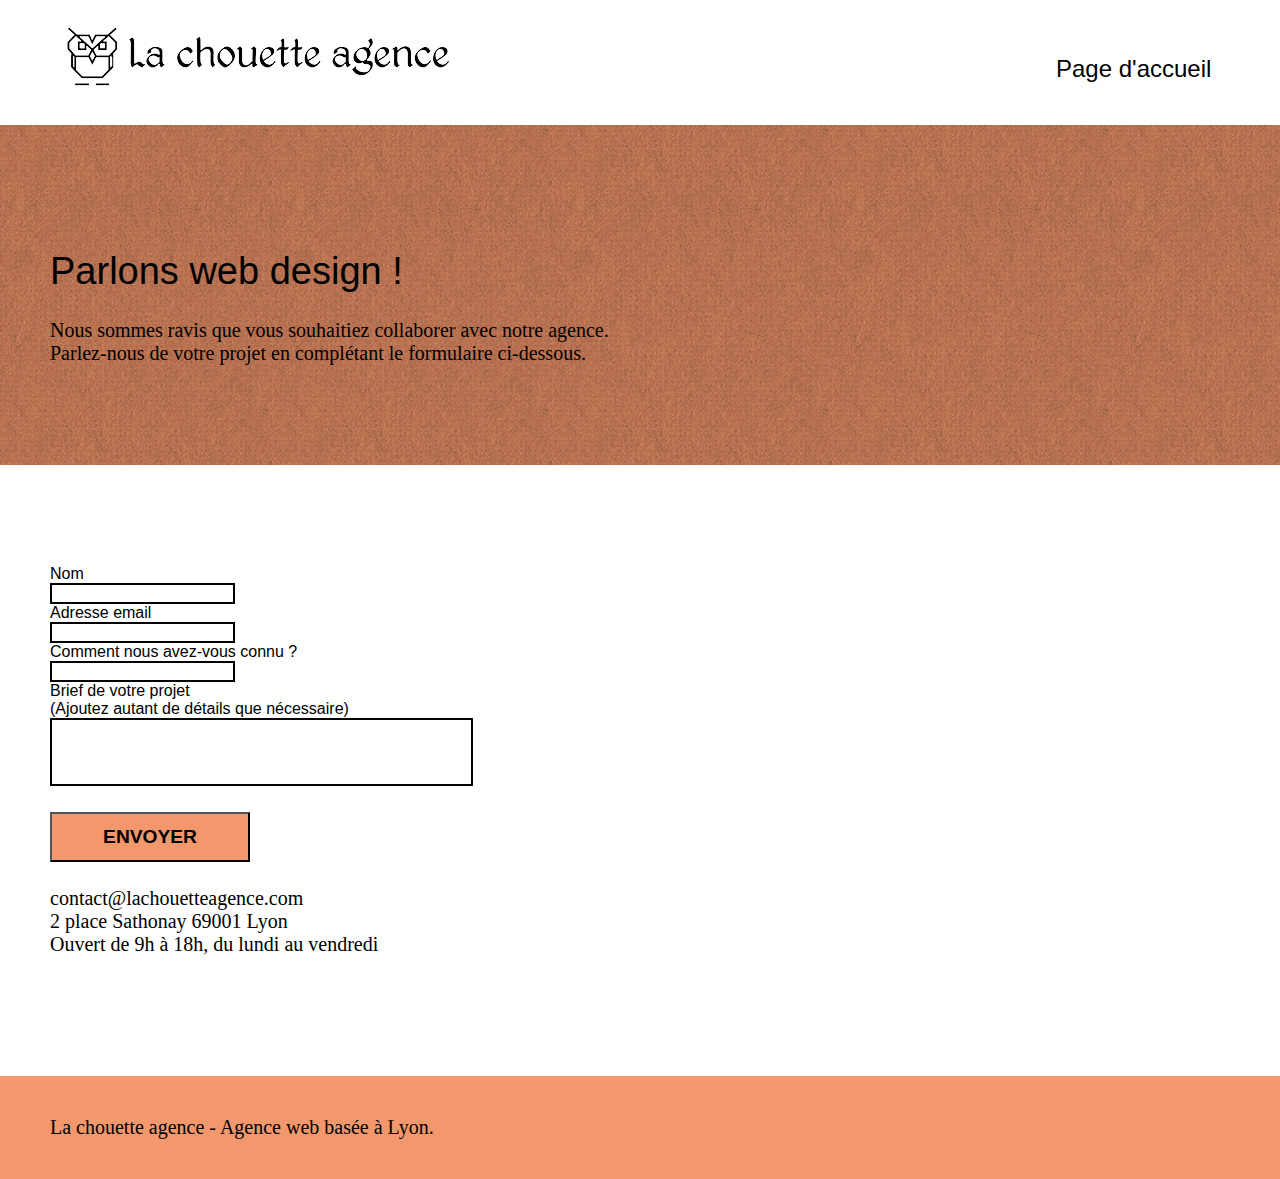
==== commit 8659dc31: "suppression de code inutile dans contact.html" ====
--- a/contact.html
+++ b/contact.html
@@ -68,7 +68,7 @@
             <div class="collapse navbar-collapse navbar-1 special-dropdown-nav">
               <ul class="site-navigation nav navbar-nav">
                 <li>
-                  <a href="index.html">Page d'accueil</a>
+                  <a href="index.html" id="accueil">Page d'accueil</a>
                 </li>
               </ul>
             </div>
@@ -125,11 +125,11 @@
                 fail-msg="Sorry it seems that our mail server is not responding, Sorry for the inconvenience!"
               >
                 <div class="form-group">
-                  <label> Nom </label><br />
+                  <label for="name"> Nom </label><br />
                   <input id="name" class="form-control" required />
                 </div>
                 <div class="form-group">
-                  <label> Adresse email </label><br />
+                  <label for="email"> Adresse email </label><br />
                   <input
                     id="email"
                     class="form-control"
@@ -138,7 +138,8 @@
                   />
                 </div>
                 <div class="form-group">
-                  <label> Comment nous avez-vous connu ? </label><br />
+                  <label for="input_504"> Comment nous avez-vous connu ? </label
+                  ><br />
                   <input
                     class="form-control"
                     type="email"
@@ -147,7 +148,7 @@
                   />
                 </div>
                 <div class="form-group">
-                  <label>
+                  <label for="message">
                     Brief de votre projet <br />
                     (Ajoutez autant de détails que nécessaire)<br /> </label
                   ><textarea
@@ -196,36 +197,6 @@
               <p class="text-center white">
                 La chouette agence - Agence web basée à Lyon.<br />
               </p>
-              <div class="row row-no-gutters social">
-                <div class="col-sm-3">
-                  <div class="text-center">
-                    <a class="social" href="index.html"
-                      ><span class="fa fa-twitter icon-md"></span
-                    ></a>
-                  </div>
-                </div>
-                <div class="col-sm-3">
-                  <div class="text-center">
-                    <a class="social" href="index.html"
-                      ><span class="fa fa-facebook icon-md"></span
-                    ></a>
-                  </div>
-                </div>
-                <div class="col-sm-3">
-                  <div class="text-center">
-                    <a class="social" href="index.html"
-                      ><span class="fa fa-dribbble icon-md"></span
-                    ></a>
-                  </div>
-                </div>
-                <div class="col-sm-3">
-                  <div class="text-center">
-                    <a class="social" href="index.html"
-                      ><span class="fa fa-instagram icon-md"></span
-                    ></a>
-                  </div>
-                </div>
-              </div>
             </div>
           </div>
         </div>
--- a/style.css
+++ b/style.css
@@ -239,39 +239,27 @@
   margin: 0;
 }
 /* -------------------- lien retour accueil de la page contact -----------------------------*/
-.navbar .nav {
+#accueil {
   padding-top: 2px;
   position: absolute;
-  right: 200px;
-  top: 30px;
+  right: 112px;
+  bottom: 5px;
   z-index: 1;
   list-style-type: none;
-}
-.navbar .nav:hover {
-  color: #c27956;
 }
 
 .navbar .nav a {
   text-decoration: none;
   font-size: x-large;
-  width: 156px;
-}
-
-.nav > li {
-  float: left;
-  margin-top: 4px;
-  font-size: 20px;
-}
+  width: 192px;
+}
+
 .navbar-nav > li > a {
   color: black;
 }
 
 .navbar-nav > li > a:hover {
   color: #f3976c;
-}
-
-.navbar-nav .open .dropdown-menu > li > a {
-  text-align: inherit;
 }
 
 .nav > li a:hover,
@@ -279,29 +267,12 @@
   background: transparent;
 }
 
-.navbar-toggle {
-  margin: 10px 10px 0 0;
-  border: 0px;
-}
-
-.navbar-toggle:hover {
-  background: transparent !important;
-}
-
-.navbar-toggle .icon-bar {
-  background-color: rgba(0, 0, 0, 0.5);
-  width: 26px;
-}
-
-.nav-invert .navbar .nav {
-  float: left;
-}
-
-.nav-invert .navbar-header,
-.nav-invert .navbar-brand {
-  float: right;
-  position: relative;
-  z-index: 2;
+/* ------------------------------- lien nous contacter de la page d'accueil ------------------*/
+
+#NousContacter {
+  top: -15px;
+  left: 30px;
+  position: absolute;
 }
 
 @media (min-width: 768px) {
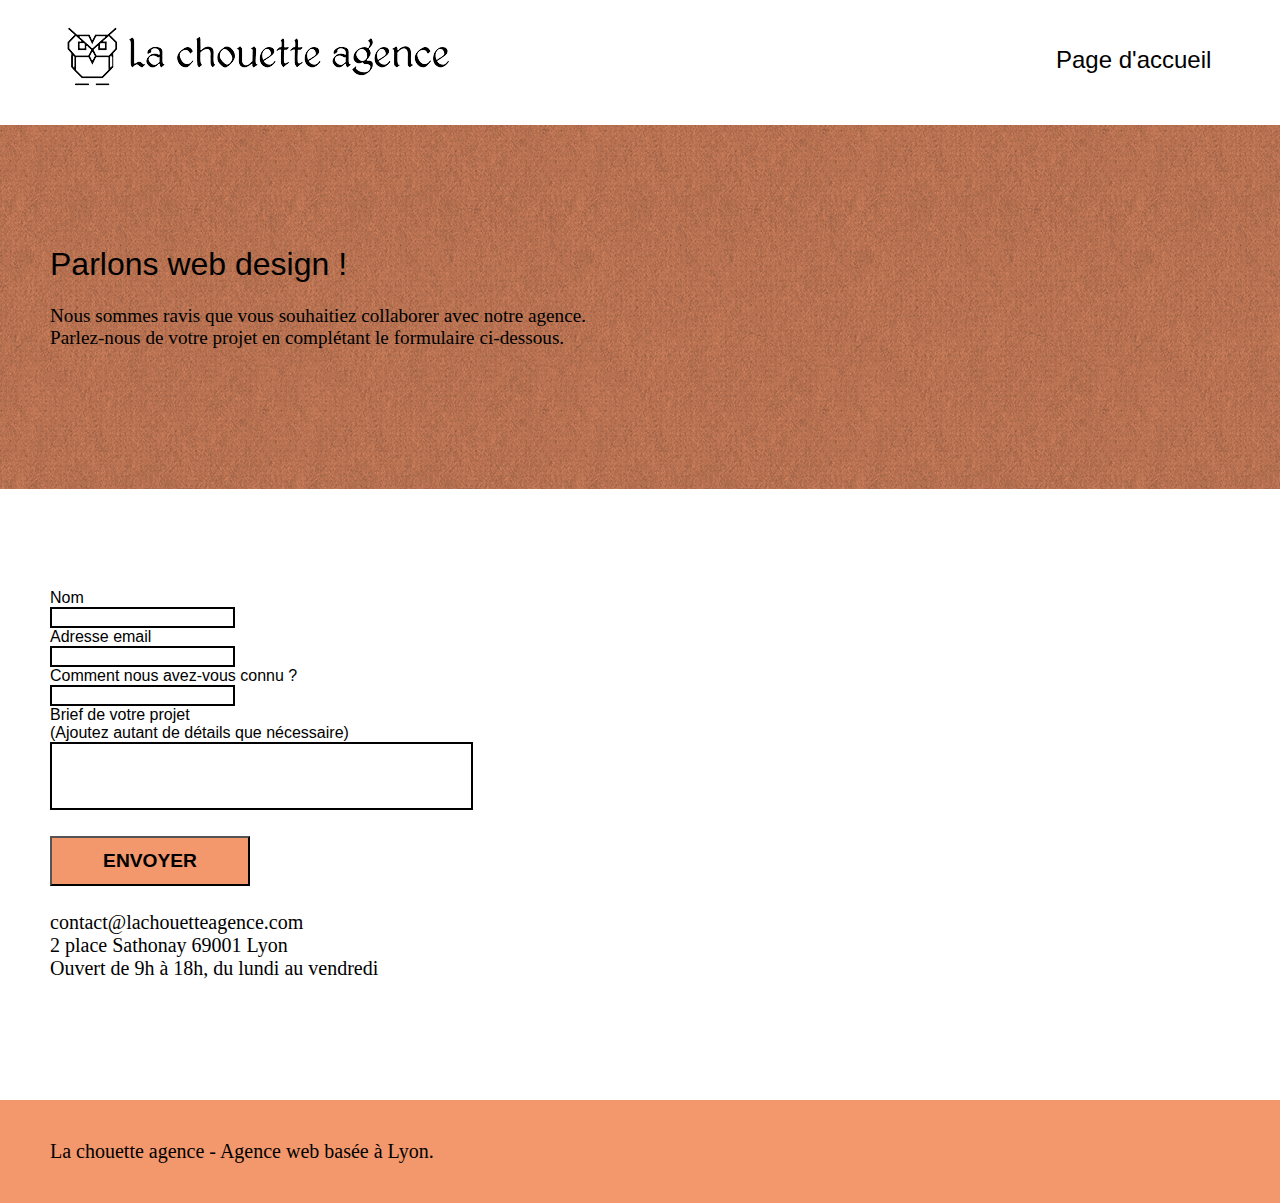
==== commit ca8aba4e: "reponsive du site" ====
--- a/contact.html
+++ b/contact.html
@@ -62,7 +62,8 @@
               <a class="navbar-brand" href="index.html"
                 ><img
                   src="img/la-chouette-agence.png"
-                  alt="atlanta web design logo"
+                  alt="logo de l'entreprise representant une chouette"
+                  id="logo-contact"
               /></a>
             </div>
             <div class="collapse navbar-collapse navbar-1 special-dropdown-nav">
@@ -91,7 +92,7 @@
       >
         <div class="container bloc-lg">
           <div class="row">
-            <div class="col-sm-12">
+            <div class="col-sm-12 box-contact">
               <h1
                 class="text-center hero-bloc-text tc-white"
                 id="ParlonsWebDesign"
@@ -172,7 +173,7 @@
                 </button>
               </form>
             </div>
-            <div class="col-sm-6">
+            <div class="col-sm-6" id="text-contact1">
               <p>
                 contact@lachouetteagence.com<br />2 place Sathonay 69001 Lyon<br />Ouvert
                 de 9h à 18h, du lundi au vendredi<br />
@@ -194,7 +195,7 @@
         <div class="container bloc-sm">
           <div class="row">
             <div class="col-sm-12">
-              <p class="text-center white">
+              <p class="text-center white" id="text-footer">
                 La chouette agence - Agence web basée à Lyon.<br />
               </p>
             </div>
--- a/style.css
+++ b/style.css
@@ -253,7 +253,9 @@
   font-size: x-large;
   width: 192px;
 }
-
+ul {
+  list-style-type: none;
+}
 .navbar-nav > li > a {
   color: black;
 }
@@ -291,7 +293,7 @@
   .nav-center {
     text-align: center;
   }
-  .nav-center .navbar-header {
+  /* .nav-center .navbar-header {
     width: 100%;
   }
   .nav-center .navbar-header,
@@ -299,7 +301,7 @@
   .nav-center .nav > li {
     float: none;
     display: inline-block;
-  }
+  } */
   .nav-center .site-navigation {
     position: relative;
     width: 100%;
@@ -608,10 +610,10 @@
   margin: auto auto auto auto;
 }
 
-.tight-width-whitespace {
+/* .tight-width-whitespace {
   max-width: 600px;
   margin: auto auto auto auto;
-}
+} */
 
 .h1 {
   font-size: 20px;
@@ -665,6 +667,8 @@
 
 .portfolio-thumb {
   margin-bottom: 24px;
+  width: 100%;
+  object-fit: cover;
 }
 
 .portfolio-row {
@@ -751,10 +755,11 @@
 
 #ParlonsWebDesign {
   color: #000000;
+  font-size: xx-large;
 }
 
 #text-contact {
-  margin-left: 0;
+  font-size: larger;
 }
 
 /* -------------------------- formulaire page contact----------------------------- */
@@ -773,219 +778,84 @@
   transition: 0.3s;
   cursor: default;
 }
-
-@media (max-width: 1024px) {
-  .bloc {
-    padding-left: 20px;
-    padding-right: 20px;
-  }
-  .bloc.full-width-bloc,
-  .bloc-tile-2.full-width-bloc .container,
-  .bloc-tile-3.full-width-bloc .container,
-  .bloc-tile-4.full-width-bloc .container {
-    padding-left: 0;
-    padding-right: 0;
-  }
-}
-
-@media (max-width: 992px) and (min-width: 768px) {
-  .navbar .nav {
-    max-width: 80%;
-  }
-  .nav-center.navbar .nav {
-    max-width: 100%;
-  }
-}
-
-@media only screen and (min-device-width: 768px) and (max-device-width: 1024px) and (orientation: landscape) {
-  .b-parallax {
-    background-attachment: scroll;
-  }
-}
-
-@media only screen and (min-device-width: 1024px) and (max-device-width: 1366px) and (-webkit-min-device-pixel-ratio: 1.5) {
-  .b-parallax {
-    background-attachment: scroll;
-  }
-}
-
-@media (max-width: 991px) {
-  .container {
+/* media query */
+
+@media (min-width: 330px) and (max-width: 435px) {
+  .navbar-header img {
+    width: 210px;
+  }
+  #ParlonsWebDesign {
+    width: 220px;
+    display: block;
+    text-align: center;
+  }
+  #text-contact {
+    width: 250px;
+  }
+
+  #accueil {
+    top: 150px;
+    left: 20px;
+  }
+
+  textarea {
     width: 100%;
   }
-  .b-parallax {
-    background-attachment: scroll;
-  }
-  .page-container,
-  #hero-bloc {
-    overflow-x: hidden;
-    position: relative;
-  }
-  .bloc {
-    padding-left: constant(safe-area-inset-left);
-    padding-right: constant(safe-area-inset-right);
-  }
-  .bloc-group,
-  .bloc-group .bloc {
+
+  form {
+    margin-right: 50px;
+    width: 80%;
     display: block;
+    margin: auto 0;
+  }
+
+  #text-contact1 {
+    width: 230px;
+  }
+
+  #text-footer {
+    margin: auto 0;
+
+    width: 230px;
+  }
+}
+
+@media (min-width: 371px) and (max-width: 1000px) {
+  .navbar-header img {
+    width: 300px;
+  }
+
+  #text-contact {
+    width: 330px;
+  }
+
+  #accueil {
+    top: 150px;
+    left: 45px;
+  }
+
+  textarea {
     width: 100%;
   }
-  .bloc-fill-screen .fill-bloc-top-edge,
-  .bloc-fill-screen .fill-bloc-bottom-edge {
-    padding: 0 20px;
-    padding-left: constant(safe-area-inset-left);
-    padding-right: constant(safe-area-inset-right);
-  }
-}
-
-@media (max-width: 767px) {
-  .page-container {
-    overflow-x: hidden;
-    position: relative;
-  }
-  h1,
-  h2,
-  h3,
-  h4,
-  h5,
-  h6,
-  p,
-  #disqus_thread {
-    padding-left: 10px !important;
-    padding-right: 10px !important;
-  }
-  .b-parallax {
-    background-attachment: scroll;
-  }
-  .navbar .nav {
-    padding-top: 0;
-    border-top: 1px solid rgba(0, 0, 0, 0.2);
-    float: none !important;
-  }
-  .navbar.row {
-    margin-left: 0;
-    margin-right: 0;
-  }
-  .site-navigation {
-    position: inherit;
-    transform: none;
-    -webkit-transform: none;
-    -ms-transform: none;
-  }
-  .nav > li {
-    margin-top: 0;
-    border-bottom: 1px solid rgba(0, 0, 0, 0.1);
-    background: rgba(0, 0, 0, 0.05);
-    text-align: left;
-    padding-left: 15px;
-    width: 100%;
-  }
-  .nav > li:hover {
-    background: rgba(0, 0, 0, 0.08);
-  }
-  .dropdown .dropdown a .caret {
-    float: none;
-    margin: 5px 0 0 10px !important;
-    border: 4px solid black;
-    border-bottom-color: transparent;
-    border-right-color: transparent;
-    border-left-color: transparent;
-  }
-  #hero-bloc .navbar .nav {
-    background: rgba(0, 0, 0, 0.8);
-  }
-  #hero-bloc .navbar .nav a {
-    color: rgba(255, 255, 255, 0.6);
-  }
-  .hero {
-    padding: 50px 0;
-  }
-  .hero-nav {
-    left: -1px;
-    right: -1px;
-  }
-  .navbar-collapse {
-    padding: 0;
-    overflow-x: hidden;
-    -webkit-box-shadow: none;
-    box-shadow: none;
-  }
-  .navbar-brand img {
-    max-height: 40px;
-    width: auto;
-  }
-  .nav-invert .navbar-header {
-    float: none;
-    width: 100%;
-  }
-  .nav-invert .navbar-toggle {
-    float: left;
-    margin-left: 10px;
-  }
-  .bloc {
-    padding-left: 0;
-    padding-right: 0;
-  }
-  .bloc-xxl,
-  .bloc-xl,
-  .bloc-lg {
-    padding: 40px 0;
-  }
-  .bloc-sm,
-  .bloc-md {
-    padding-left: 0;
-    padding-right: 0;
-  }
-  .bloc-tile-2 .container,
-  .bloc-tile-3 .container,
-  .bloc-tile-4 .container,
-  .bloc-fill-screen .fill-bloc-top-edge,
-  .bloc-fill-screen .fill-bloc-bottom-edge {
-    padding-left: 0;
-    padding-right: 0;
-  }
-  .a-block {
-    padding: 0 10px;
-  }
-  .btn-dwn {
-    display: none;
-  }
-  .voffset {
-    margin-top: 5px;
-  }
-  .voffset-md {
-    margin-top: 20px;
-  }
-  .voffset-lg {
-    margin-top: 30px;
-  }
+
   form {
-    padding: 5px;
-  }
-  .close-lightbox {
-    display: inline-block;
-  }
-  .blocsapp-device-iphone5 {
-    background-size: 216px 425px;
-    padding-top: 60px;
-    width: 216px;
-    height: 425px;
-  }
-  .blocsapp-device-iphone5 img {
-    width: 180px;
-    height: 320px;
-  }
-}
-
-@media (max-width: 400px) {
-  .bloc {
-    padding-left: 0;
-    padding-right: 0;
-  }
-}
-
-@media (max-width: 767px) {
-  .bloc-mob-center-text {
-    text-align: center;
-  }
-}
+    width: 80%;
+    display: block;
+    margin: auto 0;
+  }
+
+  #text-footer {
+    margin: auto 0;
+    width: 230px;
+  }
+
+  #text-contact1 {
+    width: 230px;
+  }
+}
+
+@media (min-width: 768px) and (max-width: 1500px) {
+  #NousContacter {
+    left: -50px;
+  }
+}
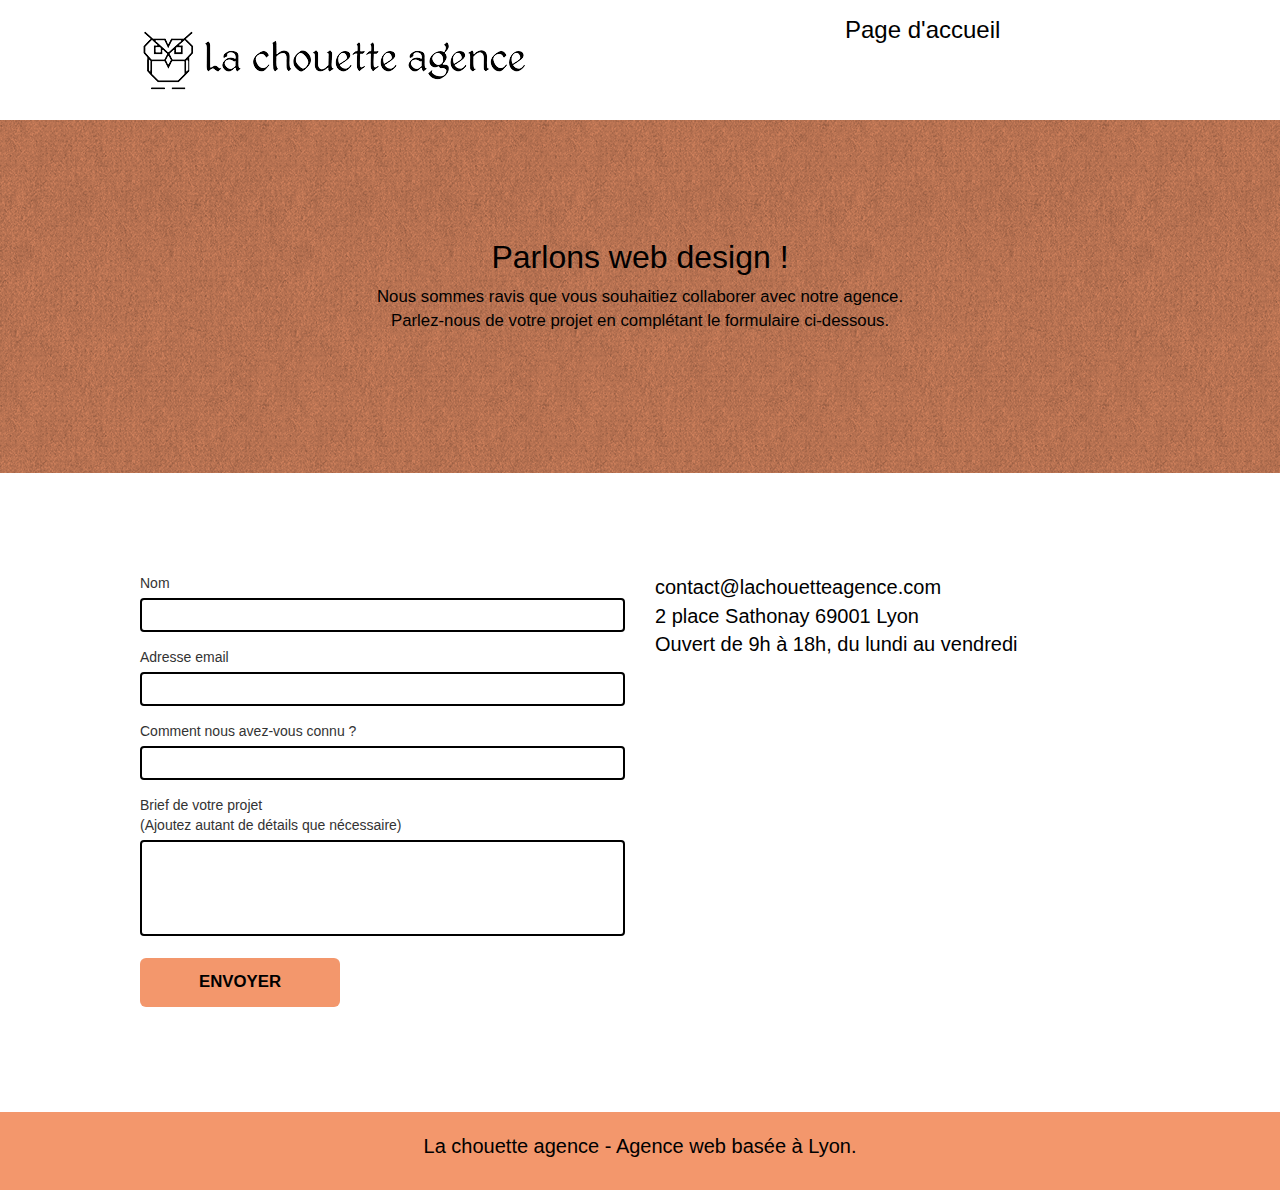
==== commit bfc9b4ad: "modif lien" ====
--- a/contact.html
+++ b/contact.html
@@ -35,14 +35,14 @@
 
     <link rel="shortcut icon" type="image/png" href="favicon.jpg" />
 
-    <link rel="stylesheet" type="text/css" href="./css/bootstrap.min.css" />
-    <link rel="stylesheet" type="text/css" href="style.css" />
-    <link rel="stylesheet" type="text/css" href="./css/font-awesome.min.css" />
-    <link rel="stylesheet" type="text/css" href="./css/et-line.min.css" />
-
-    <script src="./js/jquery-2.1.0.min.js"></script>
-    <script src="./js/bootstrap.min.js"></script>
-    <script src="./js/blocs.min.js"></script>
+    <link rel="stylesheet" type="text/css" href="./css/bootstrap.css" />
+    <link rel="stylesheet" type="text/css" href="./style.css" />
+    <link rel="stylesheet" type="text/css" href="./css/font-awesome.css" />
+    <link rel="stylesheet" type="text/css" href="./css/et-line.css" />
+
+    <script src="./js/jquery-2.1.0.js"></script>
+    <script src="./js/bootstrap.js"></script>
+    <script src="./js/blocs.js"></script>
     <script src="./js/jqBootstrapValidation.js"></script>
     <script src="./js/formHandler.js"></script>
     <title>La chouette agence</title>
--- a/css/et-line.css
+++ b/css/et-line.css
@@ -0,0 +1,519 @@
+@font-face {
+    font-family: et-line;
+    src: url(../fonts/et-line.eot);
+    src: url(../fonts/et-line.eot?#iefix) format('embedded-opentype'), url(../fonts/et-line.woff) format('woff'), url(../fonts/et-line.ttf) format('truetype'), url(../fonts/et-line.svg#et-line) format('svg');
+    font-weight: 400;
+    font-style: normal
+}
+
+.et-icon-adjustments,
+.et-icon-alarmclock,
+.et-icon-anchor,
+.et-icon-aperture,
+.et-icon-attachment,
+.et-icon-bargraph,
+.et-icon-basket,
+.et-icon-beaker,
+.et-icon-bike,
+.et-icon-book-open,
+.et-icon-briefcase,
+.et-icon-browser,
+.et-icon-calendar,
+.et-icon-camera,
+.et-icon-caution,
+.et-icon-chat,
+.et-icon-circle-compass,
+.et-icon-clipboard,
+.et-icon-clock,
+.et-icon-cloud,
+.et-icon-compass,
+.et-icon-desktop,
+.et-icon-dial,
+.et-icon-document,
+.et-icon-documents,
+.et-icon-download,
+.et-icon-dribbble,
+.et-icon-edit,
+.et-icon-envelope,
+.et-icon-expand,
+.et-icon-facebook,
+.et-icon-flag,
+.et-icon-focus,
+.et-icon-gears,
+.et-icon-genius,
+.et-icon-gift,
+.et-icon-global,
+.et-icon-globe,
+.et-icon-googleplus,
+.et-icon-grid,
+.et-icon-happy,
+.et-icon-hazardous,
+.et-icon-heart,
+.et-icon-hotairballoon,
+.et-icon-hourglass,
+.et-icon-key,
+.et-icon-laptop,
+.et-icon-layers,
+.et-icon-lifesaver,
+.et-icon-lightbulb,
+.et-icon-linegraph,
+.et-icon-linkedin,
+.et-icon-lock,
+.et-icon-magnifying-glass,
+.et-icon-map,
+.et-icon-map-pin,
+.et-icon-megaphone,
+.et-icon-mic,
+.et-icon-mobile,
+.et-icon-newspaper,
+.et-icon-notebook,
+.et-icon-paintbrush,
+.et-icon-paperclip,
+.et-icon-pencil,
+.et-icon-phone,
+.et-icon-picture,
+.et-icon-pictures,
+.et-icon-piechart,
+.et-icon-presentation,
+.et-icon-pricetags,
+.et-icon-printer,
+.et-icon-profile-female,
+.et-icon-profile-male,
+.et-icon-puzzle,
+.et-icon-quote,
+.et-icon-recycle,
+.et-icon-refresh,
+.et-icon-ribbon,
+.et-icon-rss,
+.et-icon-sad,
+.et-icon-scissors,
+.et-icon-scope,
+.et-icon-search,
+.et-icon-shield,
+.et-icon-speedometer,
+.et-icon-strategy,
+.et-icon-streetsign,
+.et-icon-tablet,
+.et-icon-target,
+.et-icon-telescope,
+.et-icon-toolbox,
+.et-icon-tools,
+.et-icon-tools-2,
+.et-icon-trophy,
+.et-icon-tumblr,
+.et-icon-twitter,
+.et-icon-upload,
+.et-icon-video,
+.et-icon-wallet,
+.et-icon-wine {
+    font-family: et-line;
+    speak: none;
+    font-style: normal;
+    font-weight: 400;
+    font-variant: normal;
+    text-transform: none;
+    line-height: 1;
+    -webkit-font-smoothing: antialiased;
+    -moz-osx-font-smoothing: grayscale;
+    display: inline-block
+}
+
+.et-icon-mobile:before {
+    content: "\e000"
+}
+
+.et-icon-laptop:before {
+    content: "\e001"
+}
+
+.et-icon-desktop:before {
+    content: "\e002"
+}
+
+.et-icon-tablet:before {
+    content: "\e003"
+}
+
+.et-icon-phone:before {
+    content: "\e004"
+}
+
+.et-icon-document:before {
+    content: "\e005"
+}
+
+.et-icon-documents:before {
+    content: "\e006"
+}
+
+.et-icon-search:before {
+    content: "\e007"
+}
+
+.et-icon-clipboard:before {
+    content: "\e008"
+}
+
+.et-icon-newspaper:before {
+    content: "\e009"
+}
+
+.et-icon-notebook:before {
+    content: "\e00a"
+}
+
+.et-icon-book-open:before {
+    content: "\e00b"
+}
+
+.et-icon-browser:before {
+    content: "\e00c"
+}
+
+.et-icon-calendar:before {
+    content: "\e00d"
+}
+
+.et-icon-presentation:before {
+    content: "\e00e"
+}
+
+.et-icon-picture:before {
+    content: "\e00f"
+}
+
+.et-icon-pictures:before {
+    content: "\e010"
+}
+
+.et-icon-video:before {
+    content: "\e011"
+}
+
+.et-icon-camera:before {
+    content: "\e012"
+}
+
+.et-icon-printer:before {
+    content: "\e013"
+}
+
+.et-icon-toolbox:before {
+    content: "\e014"
+}
+
+.et-icon-briefcase:before {
+    content: "\e015"
+}
+
+.et-icon-wallet:before {
+    content: "\e016"
+}
+
+.et-icon-gift:before {
+    content: "\e017"
+}
+
+.et-icon-bargraph:before {
+    content: "\e018"
+}
+
+.et-icon-grid:before {
+    content: "\e019"
+}
+
+.et-icon-expand:before {
+    content: "\e01a"
+}
+
+.et-icon-focus:before {
+    content: "\e01b"
+}
+
+.et-icon-edit:before {
+    content: "\e01c"
+}
+
+.et-icon-adjustments:before {
+    content: "\e01d"
+}
+
+.et-icon-ribbon:before {
+    content: "\e01e"
+}
+
+.et-icon-hourglass:before {
+    content: "\e01f"
+}
+
+.et-icon-lock:before {
+    content: "\e020"
+}
+
+.et-icon-megaphone:before {
+    content: "\e021"
+}
+
+.et-icon-shield:before {
+    content: "\e022"
+}
+
+.et-icon-trophy:before {
+    content: "\e023"
+}
+
+.et-icon-flag:before {
+    content: "\e024"
+}
+
+.et-icon-map:before {
+    content: "\e025"
+}
+
+.et-icon-puzzle:before {
+    content: "\e026"
+}
+
+.et-icon-basket:before {
+    content: "\e027"
+}
+
+.et-icon-envelope:before {
+    content: "\e028"
+}
+
+.et-icon-streetsign:before {
+    content: "\e029"
+}
+
+.et-icon-telescope:before {
+    content: "\e02a"
+}
+
+.et-icon-gears:before {
+    content: "\e02b"
+}
+
+.et-icon-key:before {
+    content: "\e02c"
+}
+
+.et-icon-paperclip:before {
+    content: "\e02d"
+}
+
+.et-icon-attachment:before {
+    content: "\e02e"
+}
+
+.et-icon-pricetags:before {
+    content: "\e02f"
+}
+
+.et-icon-lightbulb:before {
+    content: "\e030"
+}
+
+.et-icon-layers:before {
+    content: "\e031"
+}
+
+.et-icon-pencil:before {
+    content: "\e032"
+}
+
+.et-icon-tools:before {
+    content: "\e033"
+}
+
+.et-icon-tools-2:before {
+    content: "\e034"
+}
+
+.et-icon-scissors:before {
+    content: "\e035"
+}
+
+.et-icon-paintbrush:before {
+    content: "\e036"
+}
+
+.et-icon-magnifying-glass:before {
+    content: "\e037"
+}
+
+.et-icon-circle-compass:before {
+    content: "\e038"
+}
+
+.et-icon-linegraph:before {
+    content: "\e039"
+}
+
+.et-icon-mic:before {
+    content: "\e03a"
+}
+
+.et-icon-strategy:before {
+    content: "\e03b"
+}
+
+.et-icon-beaker:before {
+    content: "\e03c"
+}
+
+.et-icon-caution:before {
+    content: "\e03d"
+}
+
+.et-icon-recycle:before {
+    content: "\e03e"
+}
+
+.et-icon-anchor:before {
+    content: "\e03f"
+}
+
+.et-icon-profile-male:before {
+    content: "\e040"
+}
+
+.et-icon-profile-female:before {
+    content: "\e041"
+}
+
+.et-icon-bike:before {
+    content: "\e042"
+}
+
+.et-icon-wine:before {
+    content: "\e043"
+}
+
+.et-icon-hotairballoon:before {
+    content: "\e044"
+}
+
+.et-icon-globe:before {
+    content: "\e045"
+}
+
+.et-icon-genius:before {
+    content: "\e046"
+}
+
+.et-icon-map-pin:before {
+    content: "\e047"
+}
+
+.et-icon-dial:before {
+    content: "\e048"
+}
+
+.et-icon-chat:before {
+    content: "\e049"
+}
+
+.et-icon-heart:before {
+    content: "\e04a"
+}
+
+.et-icon-cloud:before {
+    content: "\e04b"
+}
+
+.et-icon-upload:before {
+    content: "\e04c"
+}
+
+.et-icon-download:before {
+    content: "\e04d"
+}
+
+.et-icon-target:before {
+    content: "\e04e"
+}
+
+.et-icon-hazardous:before {
+    content: "\e04f"
+}
+
+.et-icon-piechart:before {
+    content: "\e050"
+}
+
+.et-icon-speedometer:before {
+    content: "\e051"
+}
+
+.et-icon-global:before {
+    content: "\e052"
+}
+
+.et-icon-compass:before {
+    content: "\e053"
+}
+
+.et-icon-lifesaver:before {
+    content: "\e054"
+}
+
+.et-icon-clock:before {
+    content: "\e055"
+}
+
+.et-icon-aperture:before {
+    content: "\e056"
+}
+
+.et-icon-quote:before {
+    content: "\e057"
+}
+
+.et-icon-scope:before {
+    content: "\e058"
+}
+
+.et-icon-alarmclock:before {
+    content: "\e059"
+}
+
+.et-icon-refresh:before {
+    content: "\e05a"
+}
+
+.et-icon-happy:before {
+    content: "\e05b"
+}
+
+.et-icon-sad:before {
+    content: "\e05c"
+}
+
+.et-icon-facebook:before {
+    content: "\e05d"
+}
+
+.et-icon-twitter:before {
+    content: "\e05e"
+}
+
+.et-icon-googleplus:before {
+    content: "\e05f"
+}
+
+.et-icon-rss:before {
+    content: "\e060"
+}
+
+.et-icon-tumblr:before {
+    content: "\e061"
+}
+
+.et-icon-linkedin:before {
+    content: "\e062"
+}
+
+.et-icon-dribbble:before {
+    content: "\e063"
+}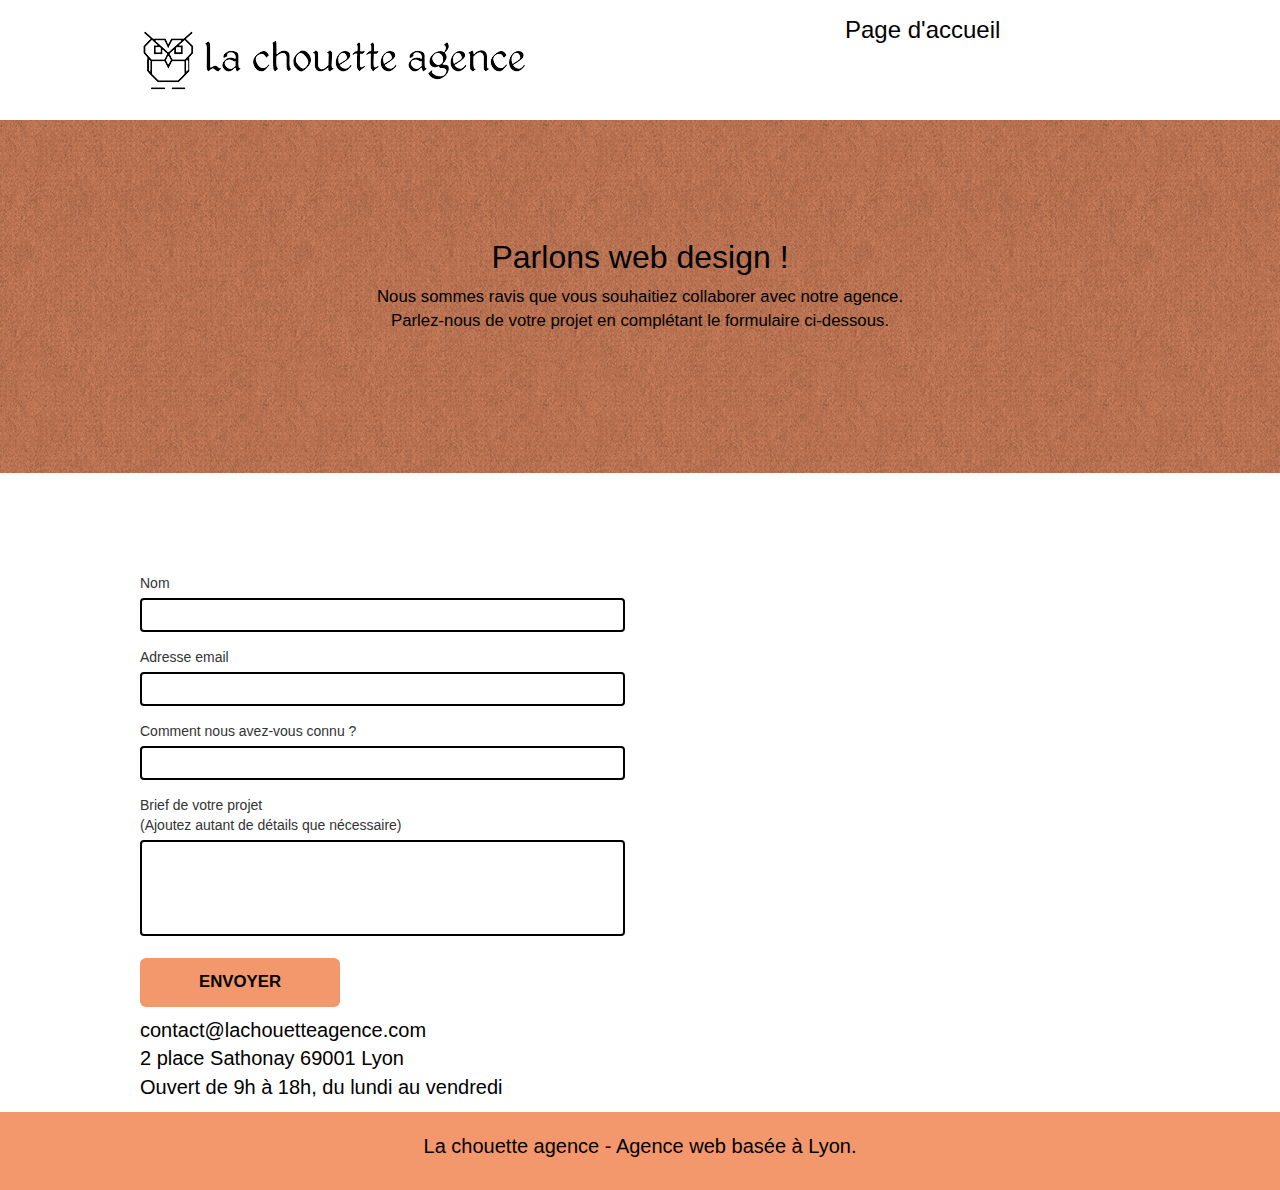
==== commit 66a5db33: "modif contact" ====
--- a/contact.html
+++ b/contact.html
@@ -174,7 +174,7 @@
               </form>
             </div>
             <div class="col-sm-6" id="text-contact1">
-              <p>
+              <p class="text-contact2">
                 contact@lachouetteagence.com<br />2 place Sathonay 69001 Lyon<br />Ouvert
                 de 9h à 18h, du lundi au vendredi<br />
               </p>
--- a/style.css
+++ b/style.css
@@ -309,10 +309,11 @@
     margin-right: 0px;
     margin-top: 20px;
   }
-  .nav-center.mini-nav .navbar-toggle {
+  /* .nav-center.mini-nav .navbar-toggle {
     float: none;
     margin: 10px auto 0;
-  }
+    background-color: red;
+  } */
 }
 
 .nav > li > .dropdown a {
@@ -849,13 +850,26 @@
     width: 230px;
   }
 
-  #text-contact1 {
+  /* #text-contact1 {
     width: 230px;
-  }
-}
-
-@media (min-width: 768px) and (max-width: 1500px) {
+  } */
+}
+
+@media (min-width: 768px) and (max-width: 1424px) {
   #NousContacter {
-    left: -50px;
-  }
-}
+    color: white;
+  }
+}
+
+#text-contact1 {
+  position: absolute;
+  bottom: 0px;
+  width: 100%;
+}
+
+@media (min-width: 400px) and (max-width: 435px) {
+  .text-contact2 {
+    font-size: 15px;
+    width: 100%;
+  }
+}
